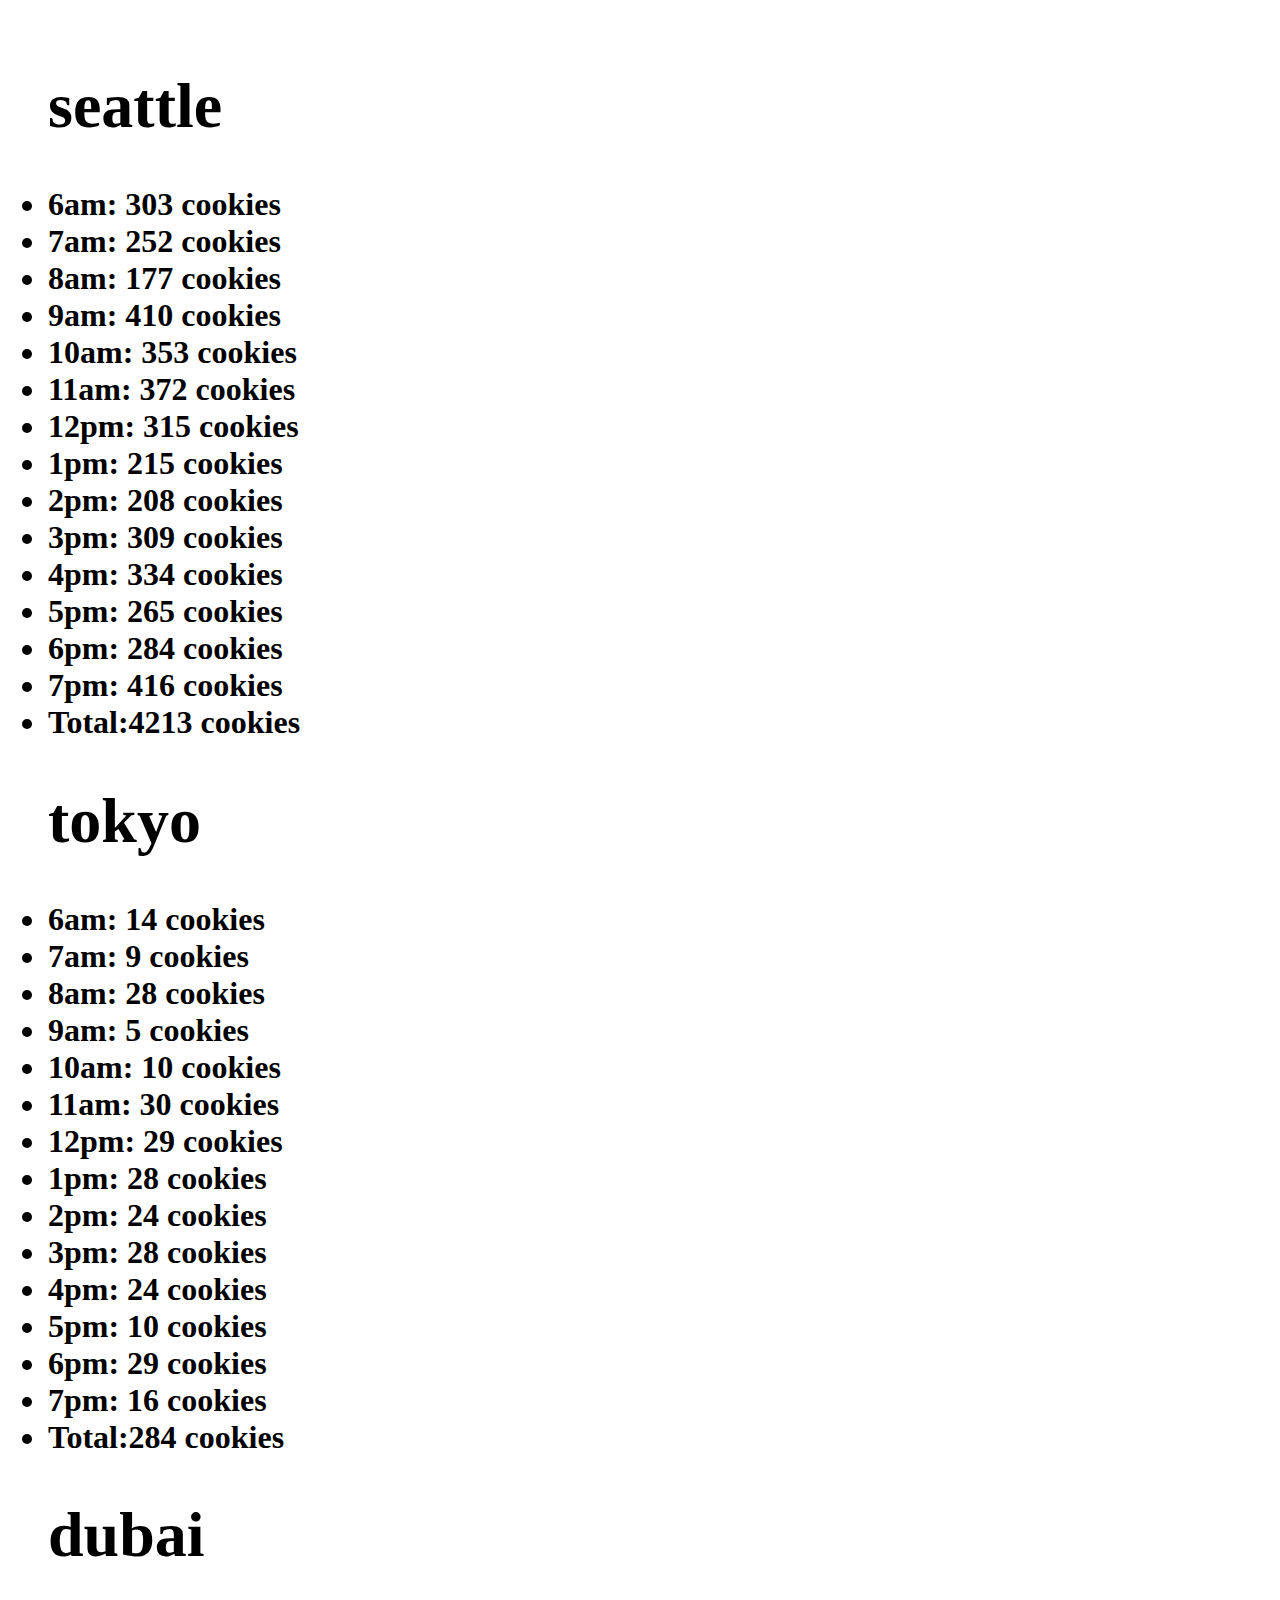
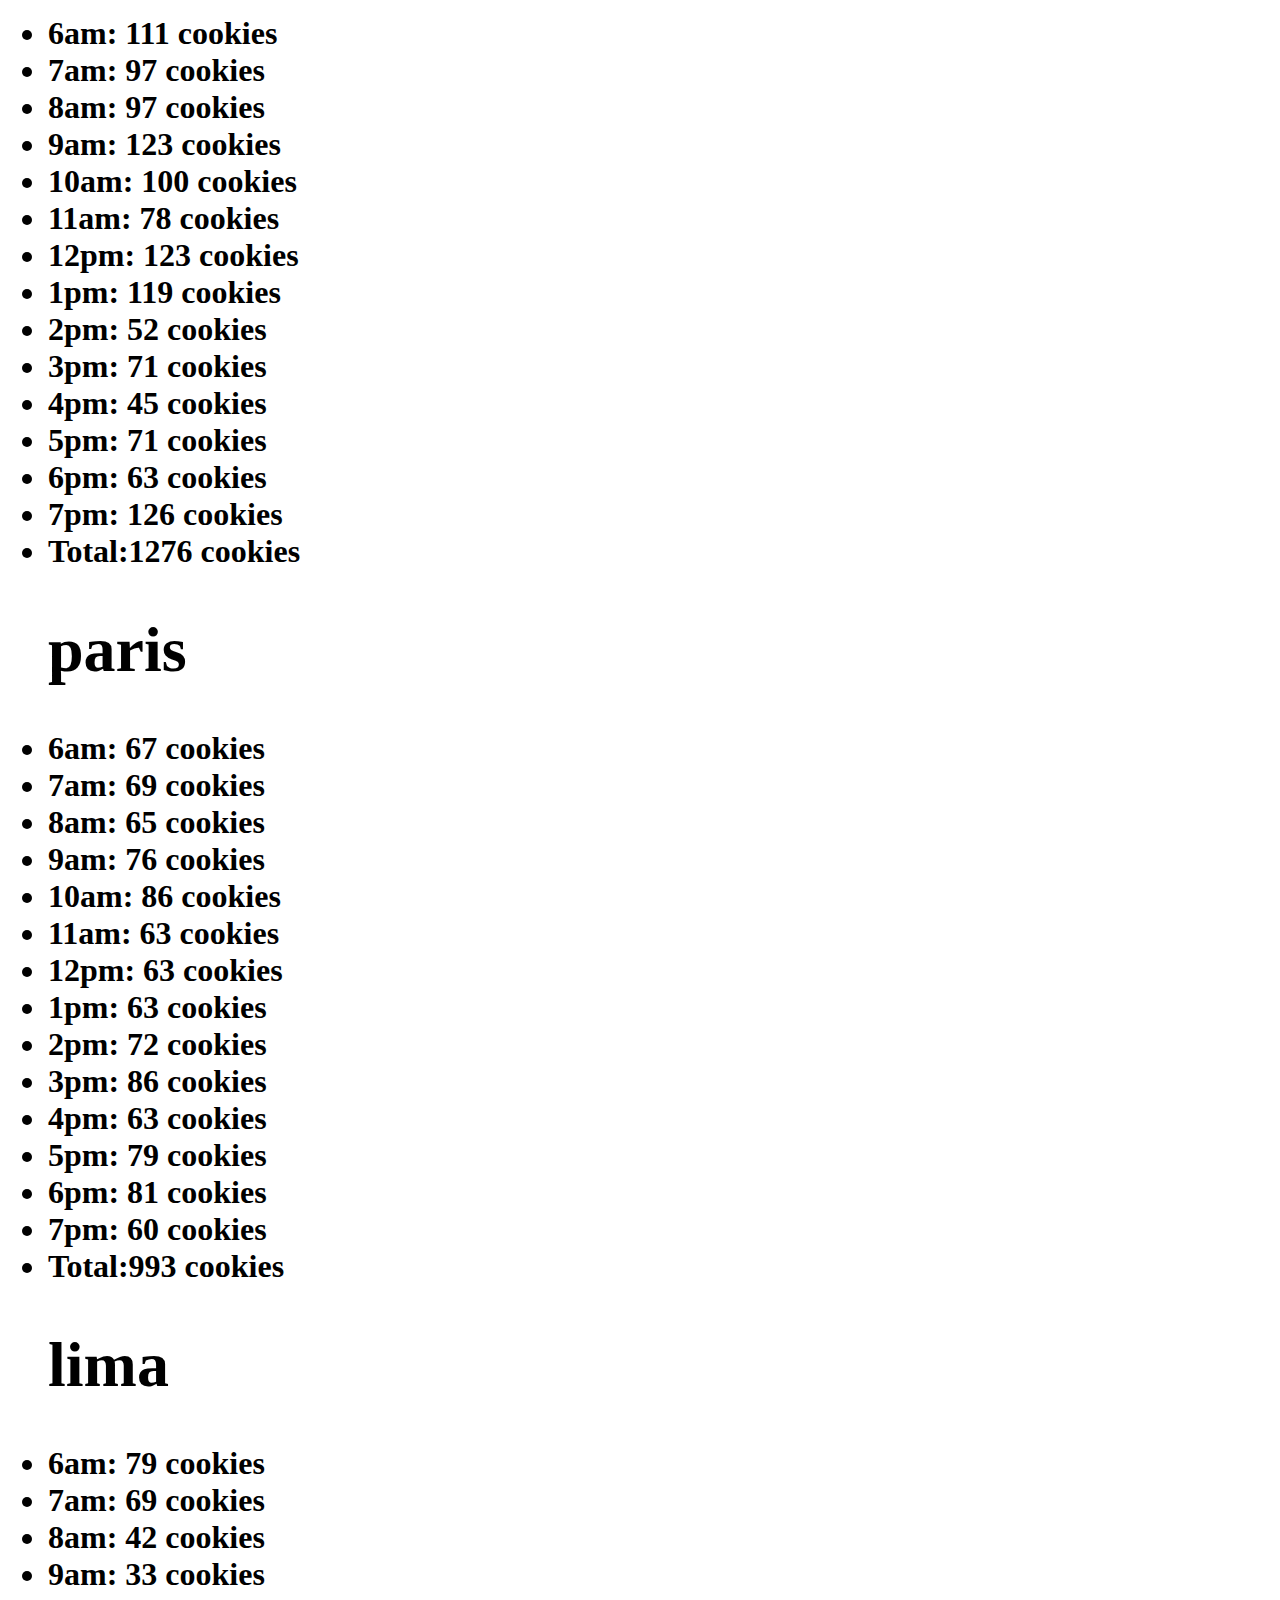
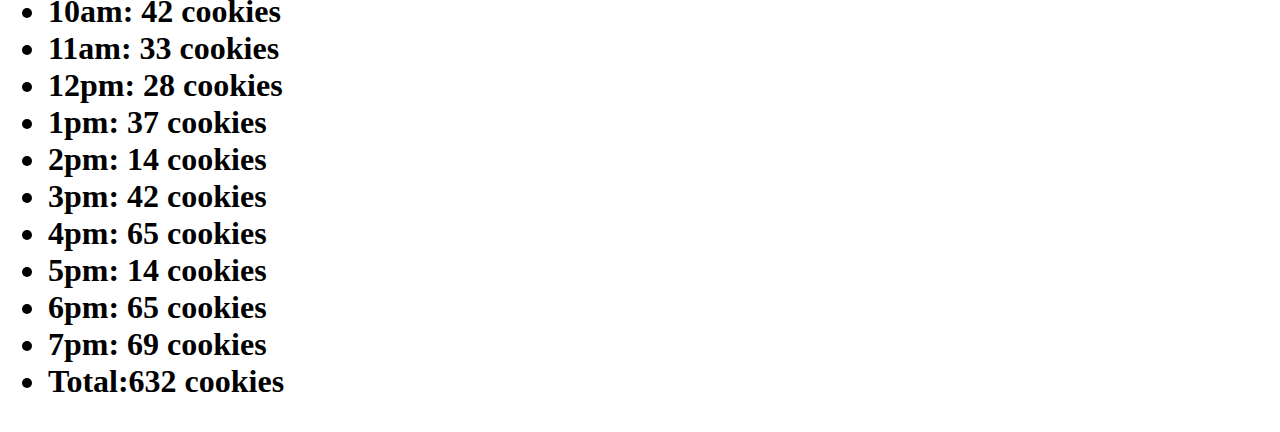
==== sales.html @ d73d5034 "modification on lab-6" ====
<!DOCTYPE html>
<html lang="en">
<head>
    <meta charset="UTF-8">
    <meta http-equiv="X-UA-Compatible" content="IE=edge">
    <meta name="viewport" content="width=device-width, initial-scale=1.0">
    <title>Document</title>
    <link rel="stylesheet" href="./css/styles.css">
</head>
<body>
    <header>
        <nav>
            <img src="./img/lab-06 logo fish.png" alt="">
        </nav>
    </header>
    <main >
        <h1 id="seattlesales"></h1>
        <h1 id="tokyosales"></h1>
        <h1 id="dubaisales"></h1>
        <h1 id="parissales"></h1>
        <h1 id="limasales"></h1>
    </main>
    <script src="./js/app.js"></script>
</body>
</html>
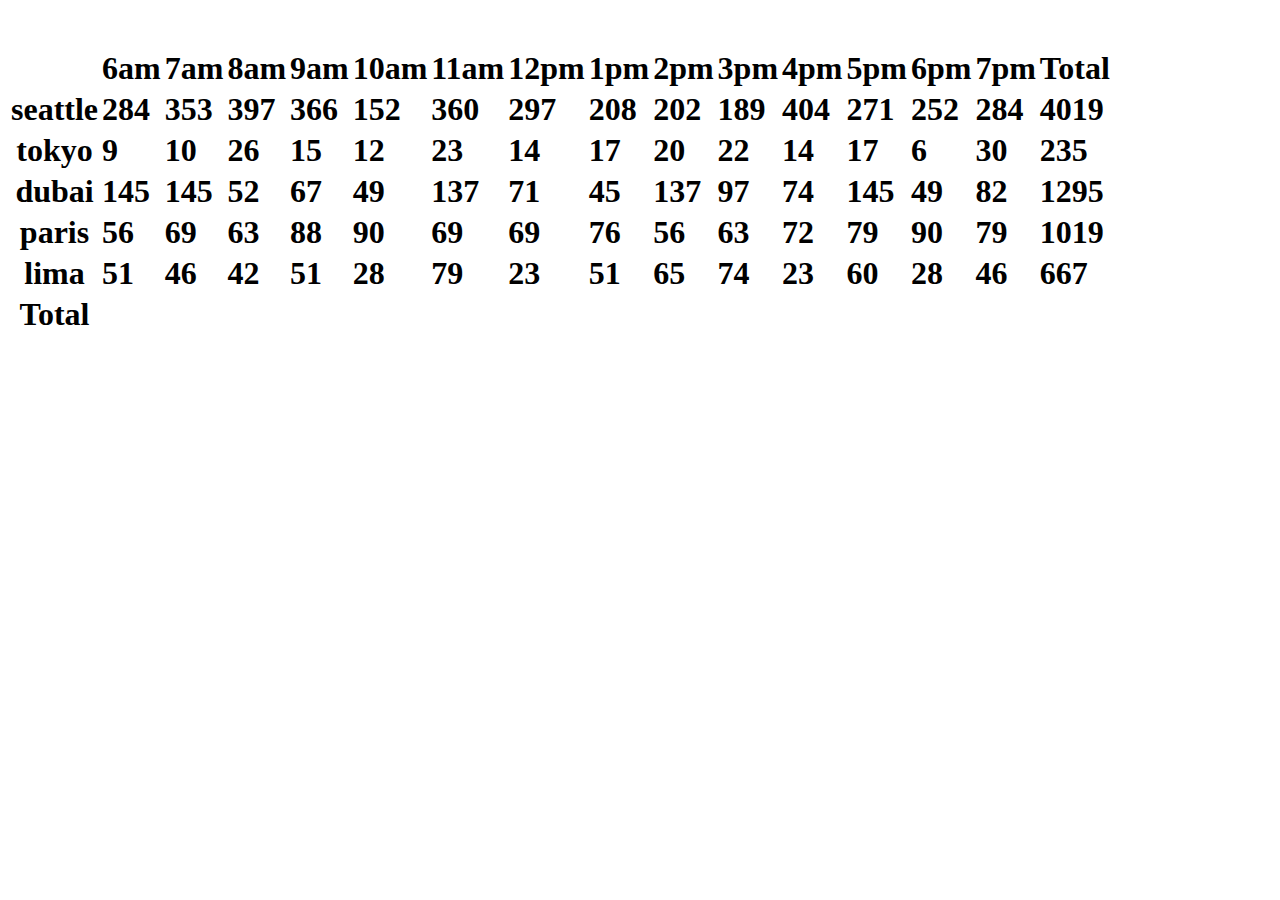
==== commit fe19c2fc: "modificsation class-7" ====
--- a/sales.html
+++ b/sales.html
@@ -15,8 +15,7 @@
     </header>
     <main >
         <h1 id="seattlesales"></h1>
-        <h1 id="tokyosales"></h1>
-        <h1 id="dubaisales"></h1>
+               <h1 id="dubaisales"></h1>
         <h1 id="parissales"></h1>
         <h1 id="limasales"></h1>
     </main>
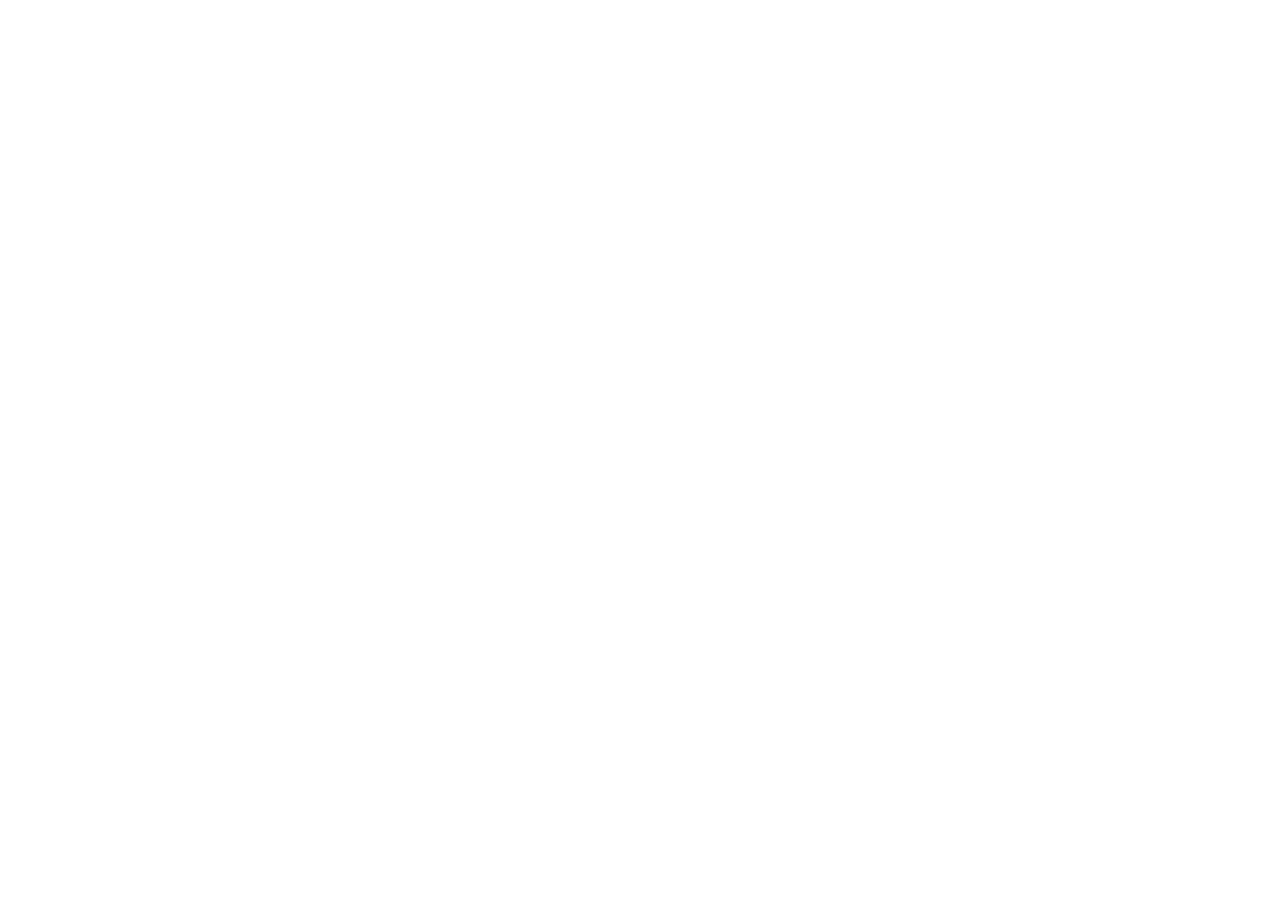
==== commit bcf379f4: "finish lab 07 adding some styles to the table" ====
--- a/sales.html
+++ b/sales.html
@@ -14,10 +14,10 @@
         </nav>
     </header>
     <main >
-        <h1 id="seattlesales"></h1>
-               <h1 id="dubaisales"></h1>
-        <h1 id="parissales"></h1>
-        <h1 id="limasales"></h1>
+      
+    <table id="location_table">
+
+    </table>
     </main>
     <script src="./js/app.js"></script>
 </body>
--- a/css/styles.css
+++ b/css/styles.css
@@ -0,0 +1,15 @@
+table,tr,th,td {
+    border: solid;
+    border-collapse: collapse;
+    text-align: center;
+    width: 1000px;
+    font-size: large;
+}
+
+img {
+width: 200px;
+margin-bottom: 100px;
+}
+
+
+ 
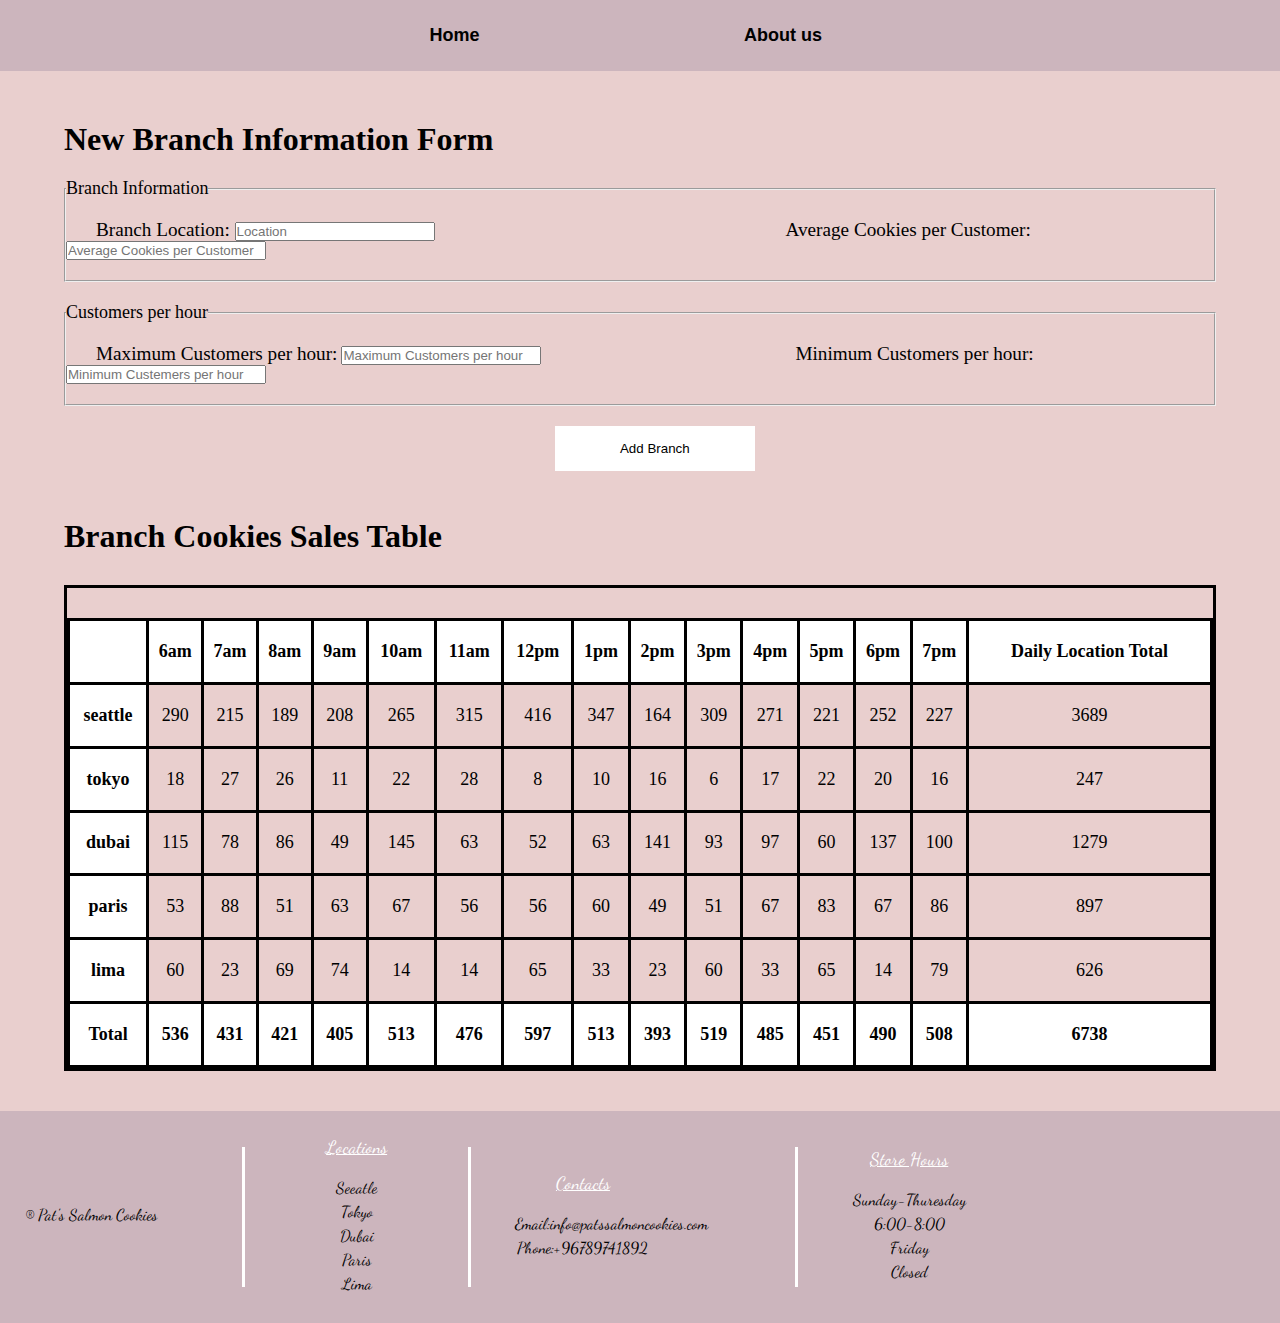
==== commit c92fb7b4: "adding google font" ====
--- a/sales.html
+++ b/sales.html
@@ -5,20 +5,79 @@
     <meta http-equiv="X-UA-Compatible" content="IE=edge">
     <meta name="viewport" content="width=device-width, initial-scale=1.0">
     <title>Document</title>
-    <link rel="stylesheet" href="./css/styles.css">
+    <link rel="stylesheet" href="./css/styles.-sales.css">
+    <link rel="preconnect" href="https://fonts.gstatic.com">
+    <link href="https://fonts.googleapis.com/css2?family=Dancing+Script:wght@700&family=Roboto:wght@300&display=swap" rel="stylesheet">
 </head>
 <body>
     <header>
         <nav>
             <img src="./img/lab-06 logo fish.png" alt="">
+            <UL>
+                <li> <a href="index.html">Home</a></li>
+                <li>About us</li>
+            </UL>
         </nav>
     </header>
     <main >
-      
-    <table id="location_table">
+    
+        <form id="newbranch">
+            <h1>New Branch Information Form</h1>
+            <fieldset>
+                <legend>Branch Information </legend>
+                <label for="location">Branch Location: </label>
+                <input type="text" name="location" placeholder="Location" >
 
-    </table>
+                <label for="avgCookies"  id="cookies">Average Cookies per Customer:</label>
+                <input type="text" name="avgCookies" placeholder="Average Cookies per Customer">
+            </fieldset>
+
+            <fieldset>
+                <legend>Customers per hour </legend>
+                <label for="maxCus_h ">Maximum Customers per hour:</label>
+                <input type="text" name="maxCus_h" placeholder="Maximum Customers per hour">
+
+                <label for="minCus_h "  id="style" >Minimum Customers per hour:</label>
+                <input type="text" name="minCus_h" placeholder="Minimum Custemers per hour"   >
+            </fieldset>
+
+            <div >
+                <label for="Add Branch"></label>
+                <input type="submit" value= "Add Branch">  
+            </div>
+           
+        </form>
+        <section>
+            <h1>Branch Cookies Sales Table </h1>
+            <table id="location_table"></table>
+        </section>
     </main>
+    <footer>
+        &reg; Pat's Salmon Cookies
+        <div id="vl1"></div>
+       <ul>
+           <li>Locations</li>
+           <li>Seeatle</li>
+           <li>Tokyo</li>
+           <li>Dubai</li>
+           <li>Paris</li>
+           <li>Lima</li>
+       </ul>
+       <div id="vl2"></div>
+       <ul id="secondlist">
+           <li>Contacts</li>
+           <li>Email:info@patssalmoncookies.com</li>
+           <li>Phone:+96789741892</li>
+       </ul> 
+     <div id="vl3"></div>
+      <ul>
+          <li>Store Hours</li>
+          <li>Sunday-Thuresday</li>
+          <li>6:00-8:00</li>
+          <li>Friday</li>
+          <li>Closed</li>
+      </ul>
+    </footer>
     <script src="./js/app.js"></script>
 </body>
 </html>--- a/css/styles.-sales.css
+++ b/css/styles.-sales.css
@@ -0,0 +1,192 @@
+*{
+    box-sizing: border-box;
+    margin:0;
+    padding: 0;
+}
+
+body{
+    background-color:#E9CFCE;
+    width: 100%;
+}
+
+header{
+    width:100%;
+    background-color:#CCB5BD;
+    padding:25px;
+    font-family: Verdana, Geneva, Tahoma, sans-serif;
+    margin-bottom:50px ;  
+}
+
+img {
+    width: 100px;
+    display: inline-block;
+    margin:0;
+    margin-right: 300px;
+    vertical-align: middle;
+}
+
+header ul{
+    display: inline-block;
+    vertical-align: middle;
+    padding-top: 0;
+}
+
+header ul li{
+    display: inline-block;
+    margin-right: 260px;
+    font-size: large;
+    font-weight: bold;
+}
+
+a{
+    text-decoration:none;
+    color:black
+}
+
+main{
+    position:relative;
+    width: 90%;
+    margin-right: auto;
+    margin-left: auto;
+}
+
+form{
+    margin-bottom: 70px;
+}
+
+form h1{
+    margin-bottom: 20px;
+
+}
+
+fieldset{
+margin-bottom: 20px;
+padding:20px 0;
+}
+
+label {
+font-size: larger;
+color:black;
+position: relative;
+margin-left: 30px;
+}
+
+legend{
+font-size:large ;
+}
+
+#style{
+position: relative;
+margin-left: 250px ;
+
+}
+
+#cookies{
+position: relative;
+margin-left: 347px ;
+}
+
+input{
+width: 200px;
+}
+
+div input{
+background-color:white;
+padding:15px;
+color:black;
+margin-right: 20px;
+border: none;
+position: absolute;
+margin-left:40%;
+}
+
+section h1{
+    font-size:xx-large;
+    font-weight: bold;
+}
+table{
+    margin-top:30px;
+    width:100% ;
+    height:50vh ;  
+}
+
+table,tr,th,td {
+    border: solid;
+    border-collapse: collapse;
+    text-align: center;
+    font-size: large;
+}
+
+th{
+    background-color: white;
+}
+
+footer{
+    background-color:#CCB5BD;
+    padding:25px;
+    font-family:'Dancing Script', cursive;
+    margin-top: 40px;
+} 
+
+#vl1{
+border-left:white solid;
+height: 140px;
+margin-left: 80px;
+margin-right:40px ;
+padding-right:0;
+padding-left:0;
+display: inline-block;
+vertical-align: middle;
+}
+
+footer ul{
+    display:inline-block;
+    vertical-align: middle;
+    margin: 0;
+    padding:0;
+    width:11%;
+    list-style-type: none;
+}
+
+footer ul li {
+    margin-bottom:5px ;
+    text-align: center;
+}
+
+footer ul :first-child{
+    text-decoration:underline ;
+    color:white;
+    margin-bottom:20px ;
+    font-size: large;
+}
+
+#vl2{
+border-left:white solid;
+height: 140px;
+margin-left: 40px;
+margin-right:40px ;
+padding-right:0;
+padding-left:0;
+display: inline-block;
+vertical-align: middle;
+}
+
+#secondlist{
+margin-right:100px;
+}
+
+#vl3{
+border-left:white solid;
+height: 140px;
+margin-left: 40px;
+margin-right:40px ;
+padding-right:0;
+padding-left:0;
+display: inline-block;
+vertical-align: middle;
+}
+
+
+
+
+
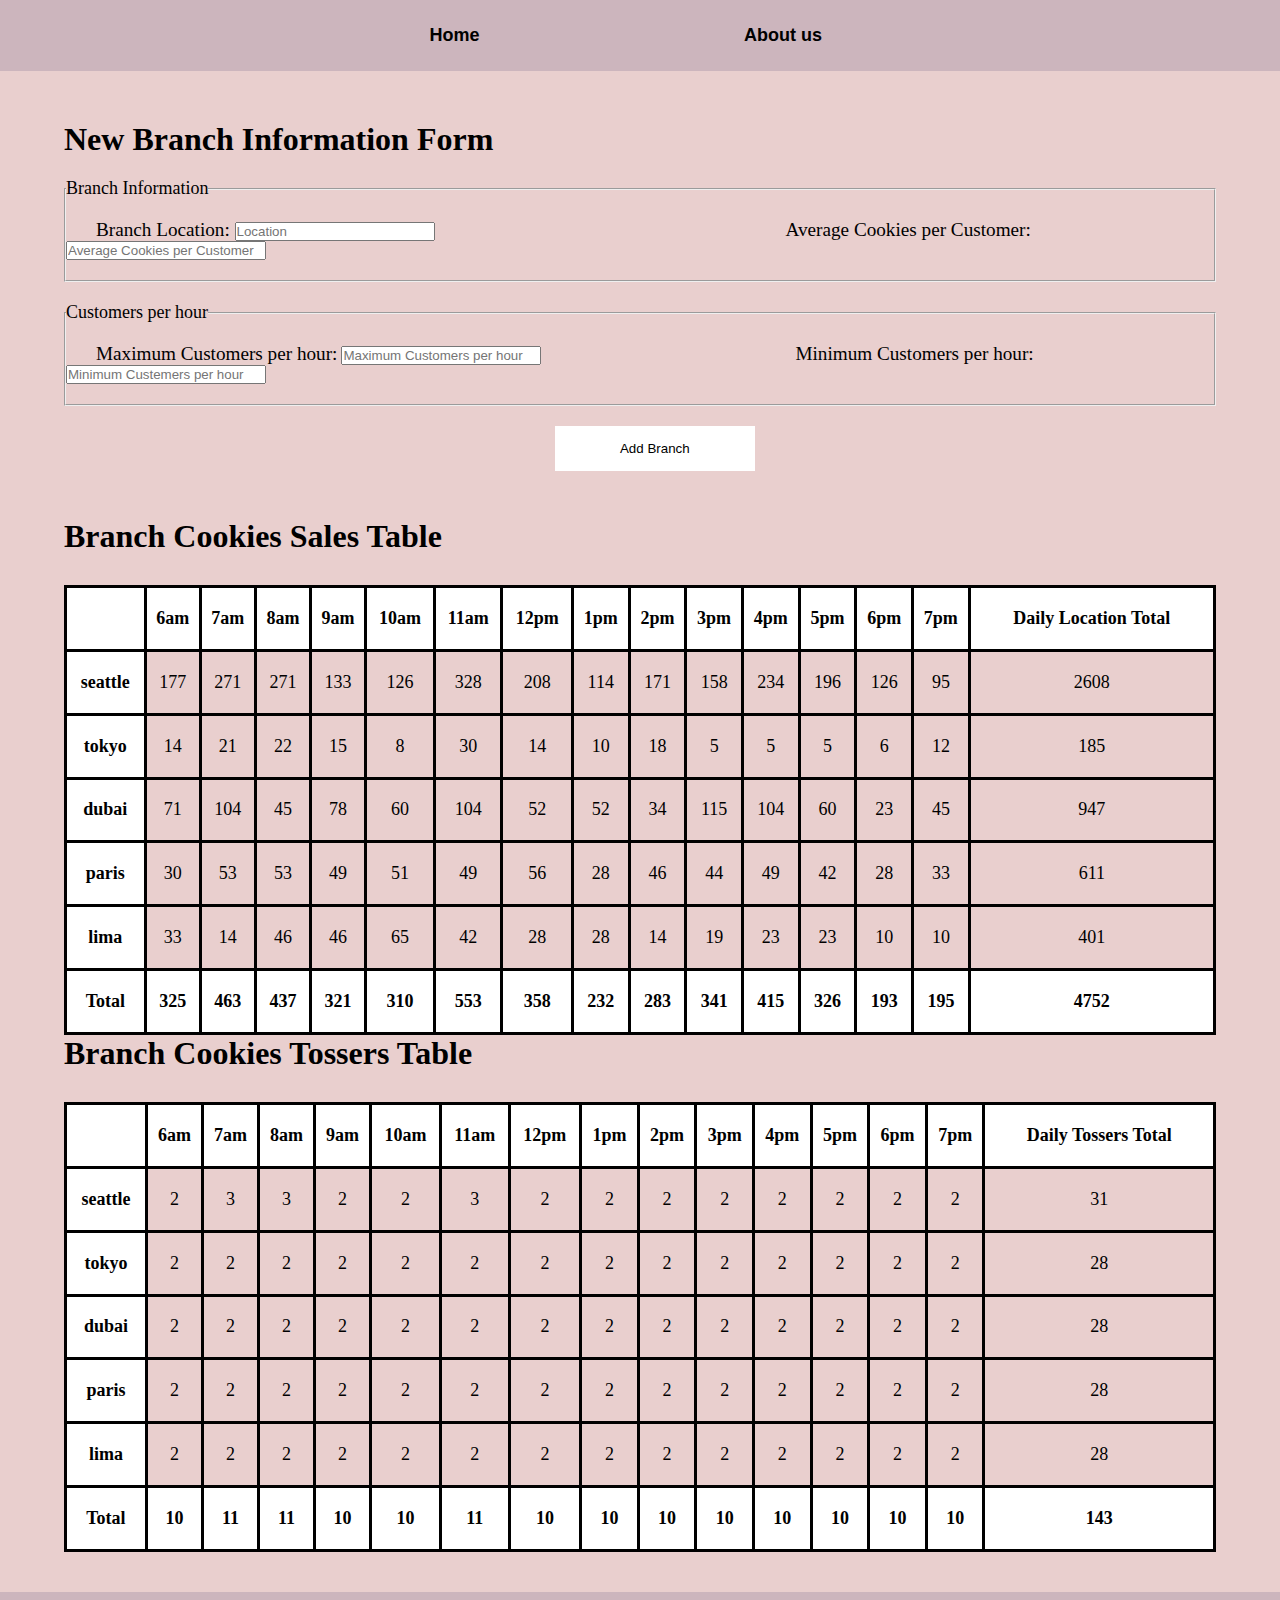
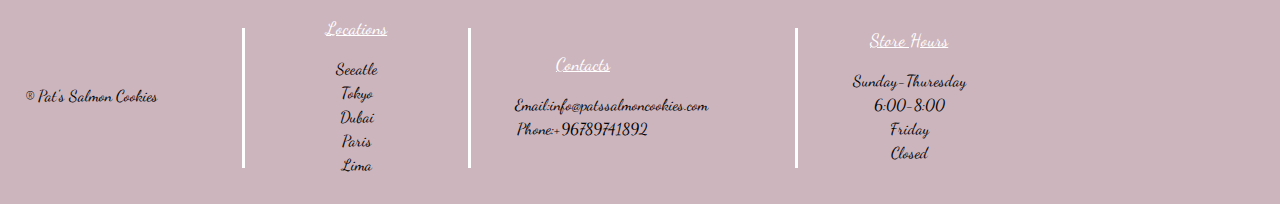
==== commit 11a7135a: "complet lab-09 stretch goal (modify input form functionality to update the data for a location that " ====
--- a/sales.html
+++ b/sales.html
@@ -10,7 +10,7 @@
     <link href="https://fonts.googleapis.com/css2?family=Dancing+Script:wght@700&family=Roboto:wght@300&display=swap" rel="stylesheet">
 </head>
 <body>
-    <header>
+    <header id='header'>
         <nav>
             <img src="./img/lab-06 logo fish.png" alt="">
             <UL>
@@ -51,8 +51,12 @@
             <h1>Branch Cookies Sales Table </h1>
             <table id="location_table"></table>
         </section>
+        <section>
+            <h1>Branch Cookies Tossers Table </h1>
+            <table id="tosser_table"></table>
+        </section>
     </main>
-    <footer>
+    <footer id='footer'>
         &reg; Pat's Salmon Cookies
         <div id="vl1"></div>
        <ul>
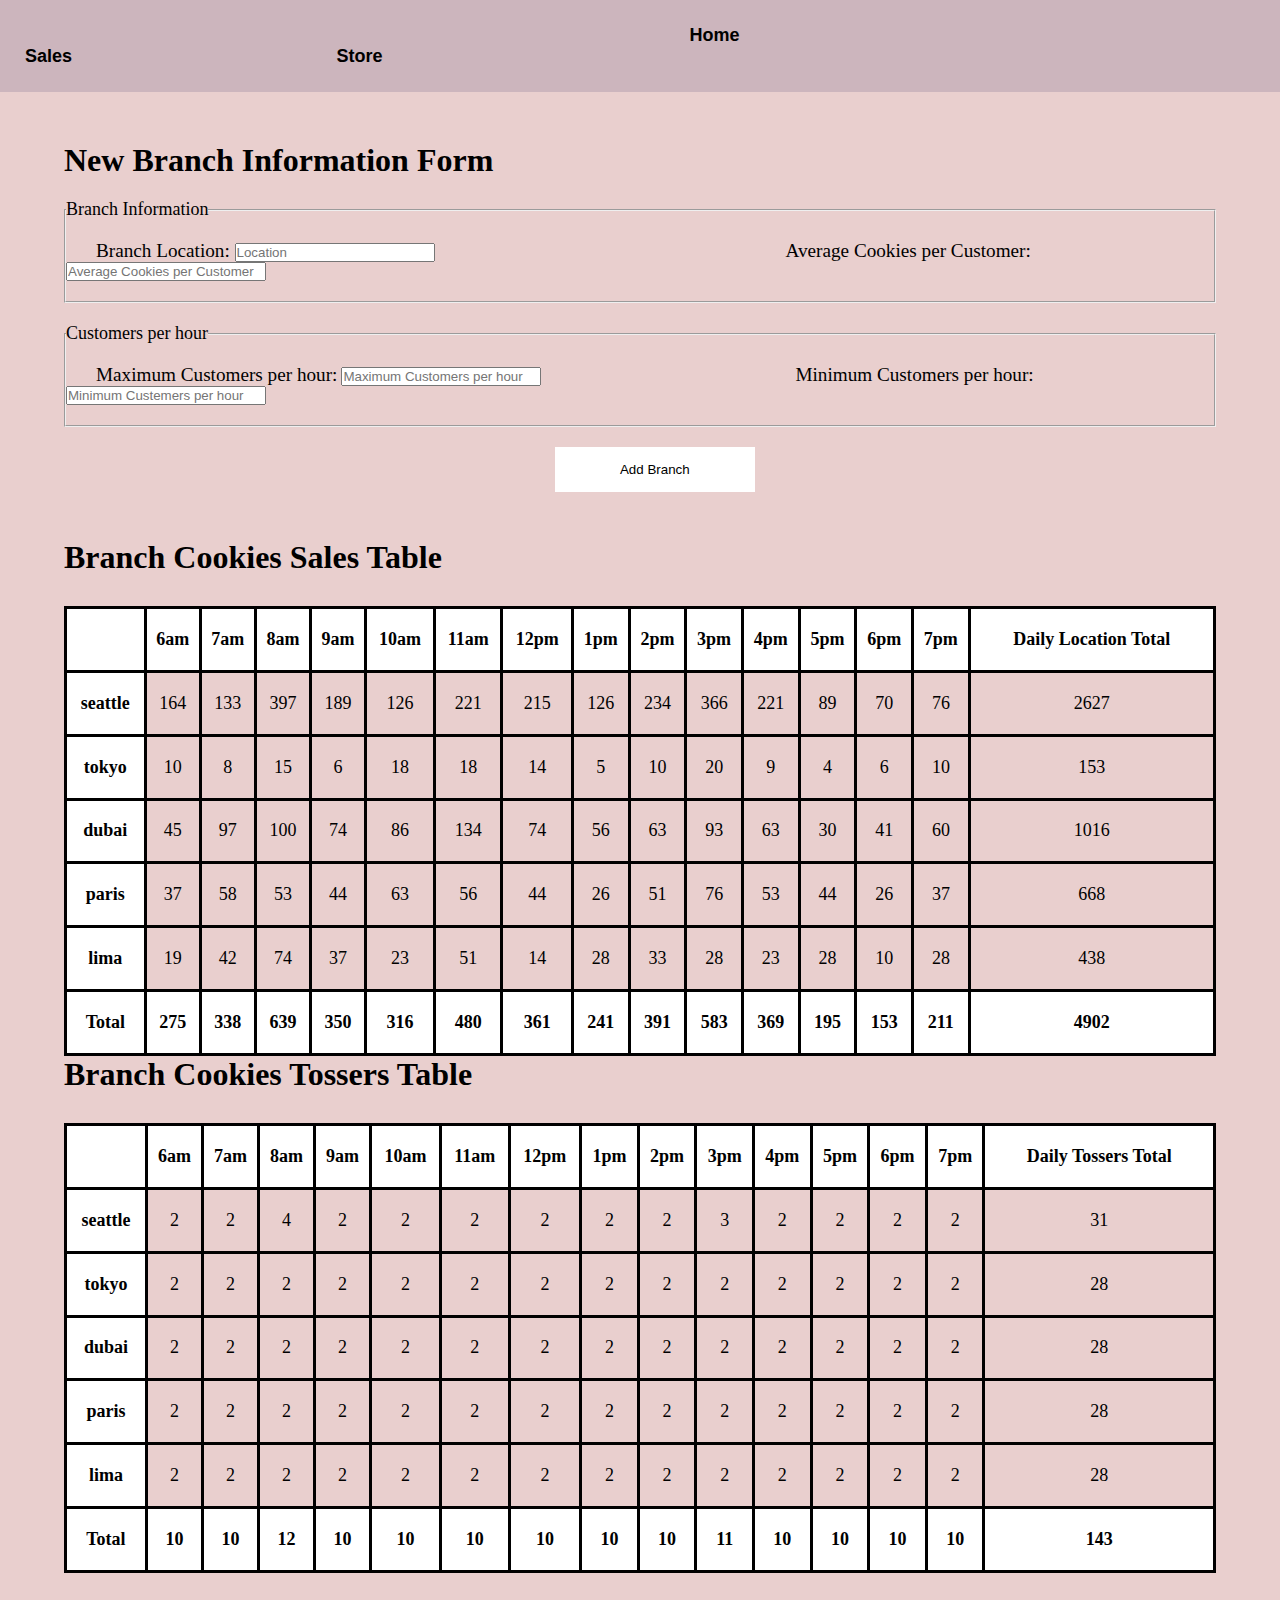
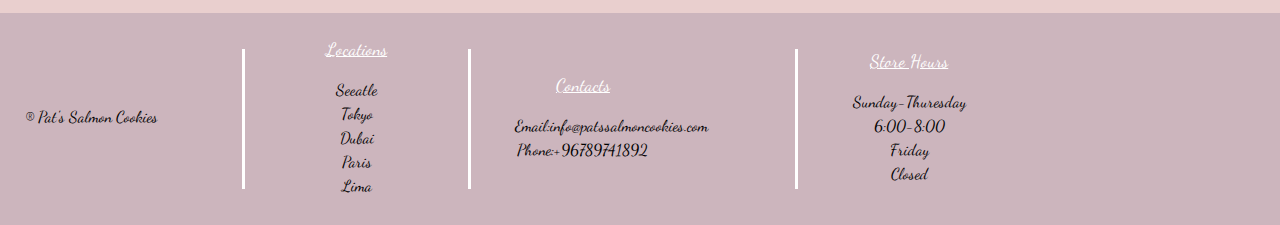
==== commit fb85b341: "complet lab-08b stretch goal adding store page and order orocessing private page" ====
--- a/sales.html
+++ b/sales.html
@@ -5,6 +5,7 @@
     <meta http-equiv="X-UA-Compatible" content="IE=edge">
     <meta name="viewport" content="width=device-width, initial-scale=1.0">
     <title>Document</title>
+    <link rel="stylesheet" href="css/reset.css">
     <link rel="stylesheet" href="./css/styles.-sales.css">
     <link rel="preconnect" href="https://fonts.gstatic.com">
     <link href="https://fonts.googleapis.com/css2?family=Dancing+Script:wght@700&family=Roboto:wght@300&display=swap" rel="stylesheet">
@@ -12,11 +13,12 @@
 <body>
     <header id='header'>
         <nav>
-            <img src="./img/lab-06 logo fish.png" alt="">
-            <UL>
-                <li> <a href="index.html">Home</a></li>
-                <li>About us</li>
-            </UL>
+            <ul>
+                <li><img src="./img/lab-06 logo fish.png" alt=""></li>
+                <li> <a href="./index.html"> Home</a></li>
+                <li> <a href="./sales.html">Sales</a></li>
+                <li> <a href="./store.html">Store</a></li>
+            </ul>
         </nav>
     </header>
     <main >
